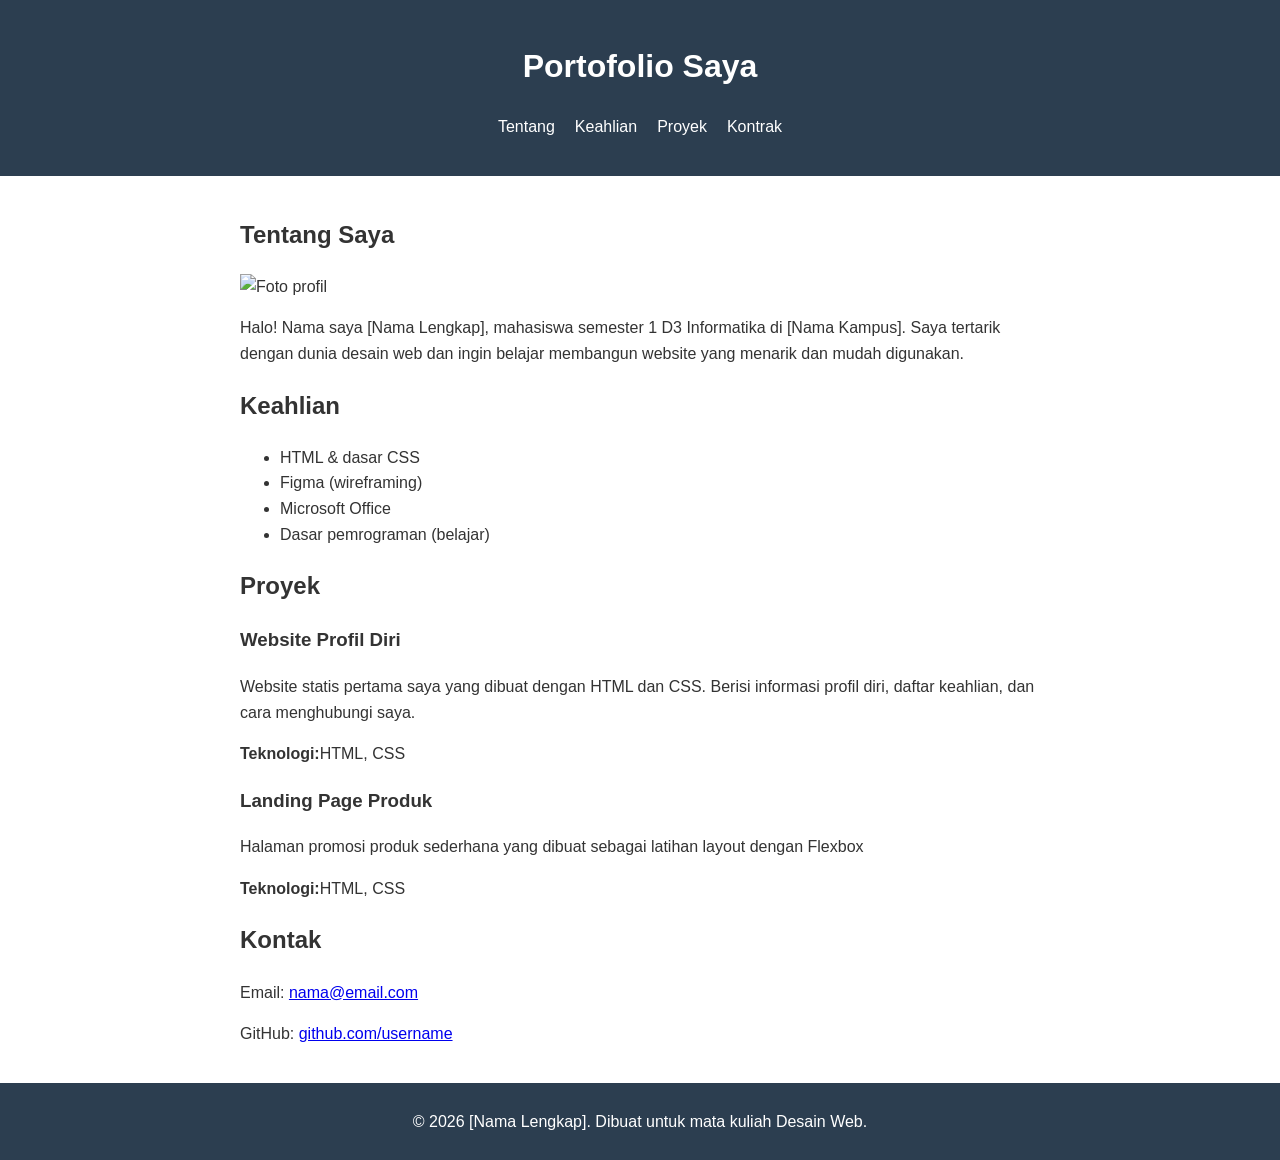
==== profil.html @ e6cbd131 "Latihan HTML minggu 3: semantic tags" ====
<!DOCTYPE html>
<html lang="en">
<head>
    <meta charset="UTF-8">
    <meta name="viewport" content="width=device-width, initial-scale=1.0">
    <title>Profil diri-Latihan smantic HTML</title>
    <link rel="stylesheet" href="style.css">
</head>
<body>
    <!--Header: Berisi Navigasi-->
    <header>
        <h1>Portofolio Saya</h1>
        <nav>
            <ul>
                <li><a href="#tentang">Tentang</a></li>
                <li><a href="keahlian">Keahlian</a></li>
                <li><a href="proyek">Proyek</a></li>
                <li><a href="kontrak">Kontrak</a></li>
            </ul>
        </nav>
    </header>

    <!--MAIN: Konten utama halman-->
    <main>

         <!-- SECTION: Tentang Saya -->
        <section id="tentang">
            <h2>Tentang Saya</h2>
            <img src="https://placehold.co/200x200" alt="Foto profil" width="200" height="200">
            <p>Halo! Nama saya [Nama Lengkap], mahasiswa semester 1
               D3 Informatika di [Nama Kampus]. Saya tertarik
               dengan dunia desain web dan ingin belajar membangun
               website yang menarik dan mudah digunakan.</p>
        </section>

        <!-- SECTION: Keahlian -->
        <section id="keahlian">
            <h2>Keahlian</h2>
            <ul>
                <li>HTML & dasar CSS</li>
                <li>Figma (wireframing)</li>
                <li>Microsoft Office</li>
                <li>Dasar pemrograman (belajar)</li>
            </ul>
        </section>

        <!--SECTION: Proyek-->
        <section id="proyek">
            <h2>Proyek</h2>

            <!--ARTICLE: Konten mandiri tentang 1 proyek-->
            <article>
                <h3>Website Profil Diri</h3>
                <p>Website statis pertama saya yang dibuat dengan HTML dan CSS.
                   Berisi informasi profil diri, daftar keahlian, dan cara menghubungi saya.</p>
                   <p><strong>Teknologi:</strong>HTML, CSS</p>
            </article>

            <article>
                <h3>Landing Page Produk</h3>
                <p>Halaman promosi produk sederhana yang dibuat
                   sebagai latihan layout dengan Flexbox </p>
                <p><strong>Teknologi:</strong>HTML, CSS</p>
            </article>
        </section>

        <!-- SECTION: Kontak -->
        <section id="kontak">
            <h2>Kontak</h2>
            <p>Email: <a href="mailto:nama@email.com">nama@email.com</a></p>
            <p>GitHub: <a href="https://github.com/username" target="_blank">github.com/username</a></p>
        </section>
    </main>

     <!-- FOOTER -->
    <footer>
        <p>&copy; 2026 [Nama Lengkap]. Dibuat untuk mata kuliah Desain Web.</p>
    </footer>
</body>
</html>
---- style.css ----
/* Reset Dasar */
body {
    font-family:Arial, sans-serif;
    margin: 0;
    padding: 0;
    line-height: 1.6;
    color: #333;
}

/* Header */
header {
    background-color: #2c3e50;
    color: white;
    padding: 20px;
    text-align: center;
}

header nav ul{
    list-style: none;
    padding: 0;
    display: flex;
    justify-content: center;
    gap: 20px
}

header nav a {
    color: white;
    text-decoration: none;
}

/* Main Content */
main{
    max-width: 800px;
    margin: 0 auto;
    padding: 20px;
}

section{
    margin-buttom:40px;
}

/* Footer */
footer {
    Background-color:#2c3e50;
    color: White;
    text-align: center;
    padding: 10px;
}
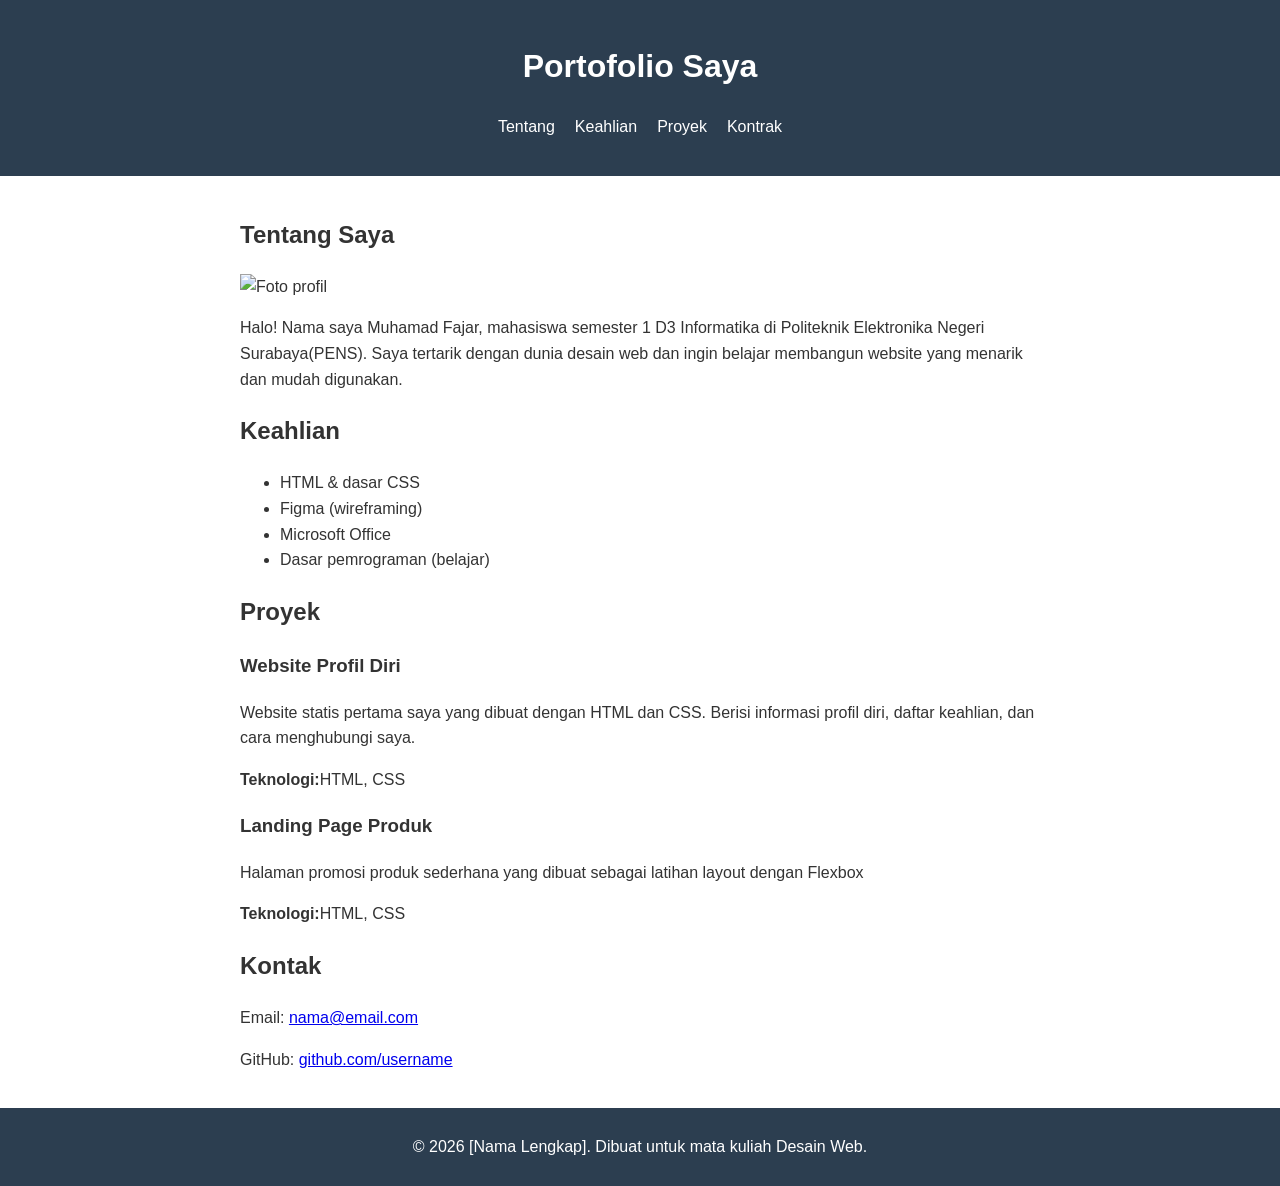
==== commit 2a96d86b: "Update code" ====
--- a/profil.html
+++ b/profil.html
@@ -27,8 +27,8 @@
         <section id="tentang">
             <h2>Tentang Saya</h2>
             <img src="https://placehold.co/200x200" alt="Foto profil" width="200" height="200">
-            <p>Halo! Nama saya [Nama Lengkap], mahasiswa semester 1
-               D3 Informatika di [Nama Kampus]. Saya tertarik
+            <p>Halo! Nama saya Muhamad Fajar, mahasiswa semester 1
+               D3 Informatika di Politeknik Elektronika Negeri Surabaya(PENS). Saya tertarik
                dengan dunia desain web dan ingin belajar membangun
                website yang menarik dan mudah digunakan.</p>
         </section>
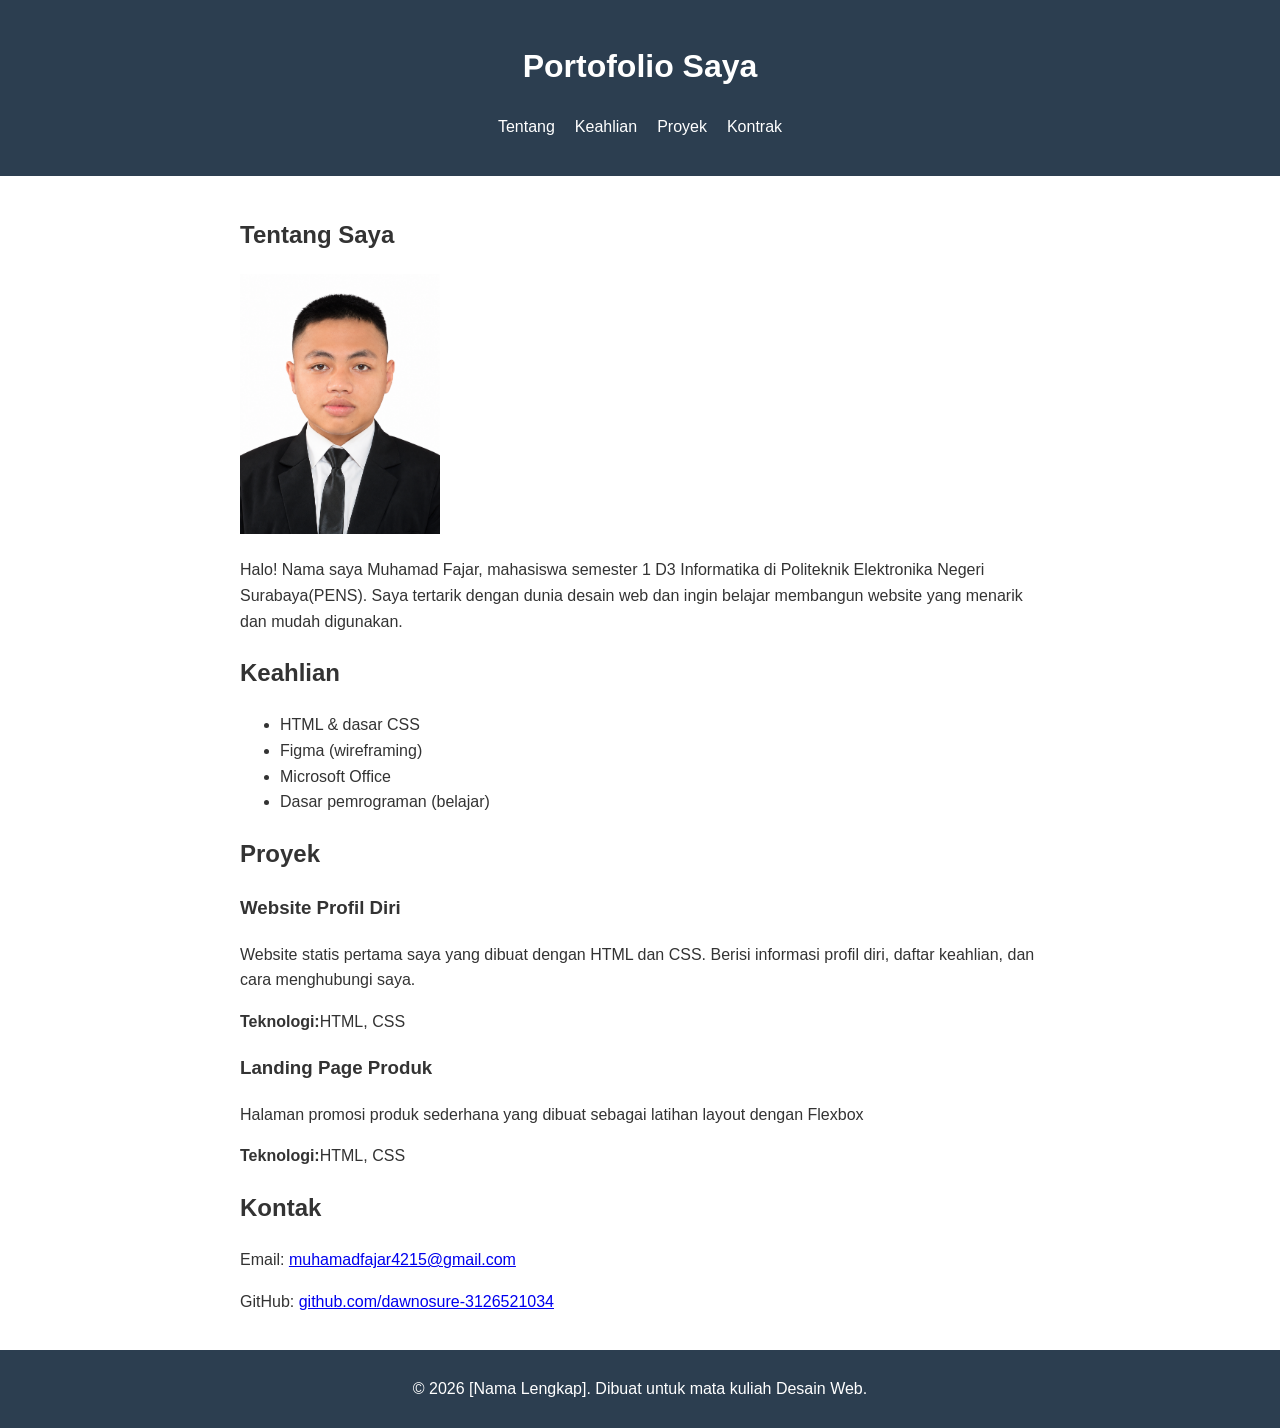
==== commit db57bf79: "Update code" ====
--- a/profil.html
+++ b/profil.html
@@ -26,7 +26,7 @@
          <!-- SECTION: Tentang Saya -->
         <section id="tentang">
             <h2>Tentang Saya</h2>
-            <img src="https://placehold.co/200x200" alt="Foto profil" width="200" height="200">
+            <img src="images/foto-formal-fajar.png.png" alt="Foto Profil" width="200" height="260">
             <p>Halo! Nama saya Muhamad Fajar, mahasiswa semester 1
                D3 Informatika di Politeknik Elektronika Negeri Surabaya(PENS). Saya tertarik
                dengan dunia desain web dan ingin belajar membangun
@@ -67,8 +67,8 @@
         <!-- SECTION: Kontak -->
         <section id="kontak">
             <h2>Kontak</h2>
-            <p>Email: <a href="mailto:nama@email.com">nama@email.com</a></p>
-            <p>GitHub: <a href="https://github.com/username" target="_blank">github.com/username</a></p>
+            <p>Email: <a href="mailto:muhamadfajar4215@gmail.com">muhamadfajar4215@gmail.com</a></p>
+            <p>GitHub: <a href="https://github.com/dawnosure-3126521034" target="_blank">github.com/dawnosure-3126521034</a></p>
         </section>
     </main>
 
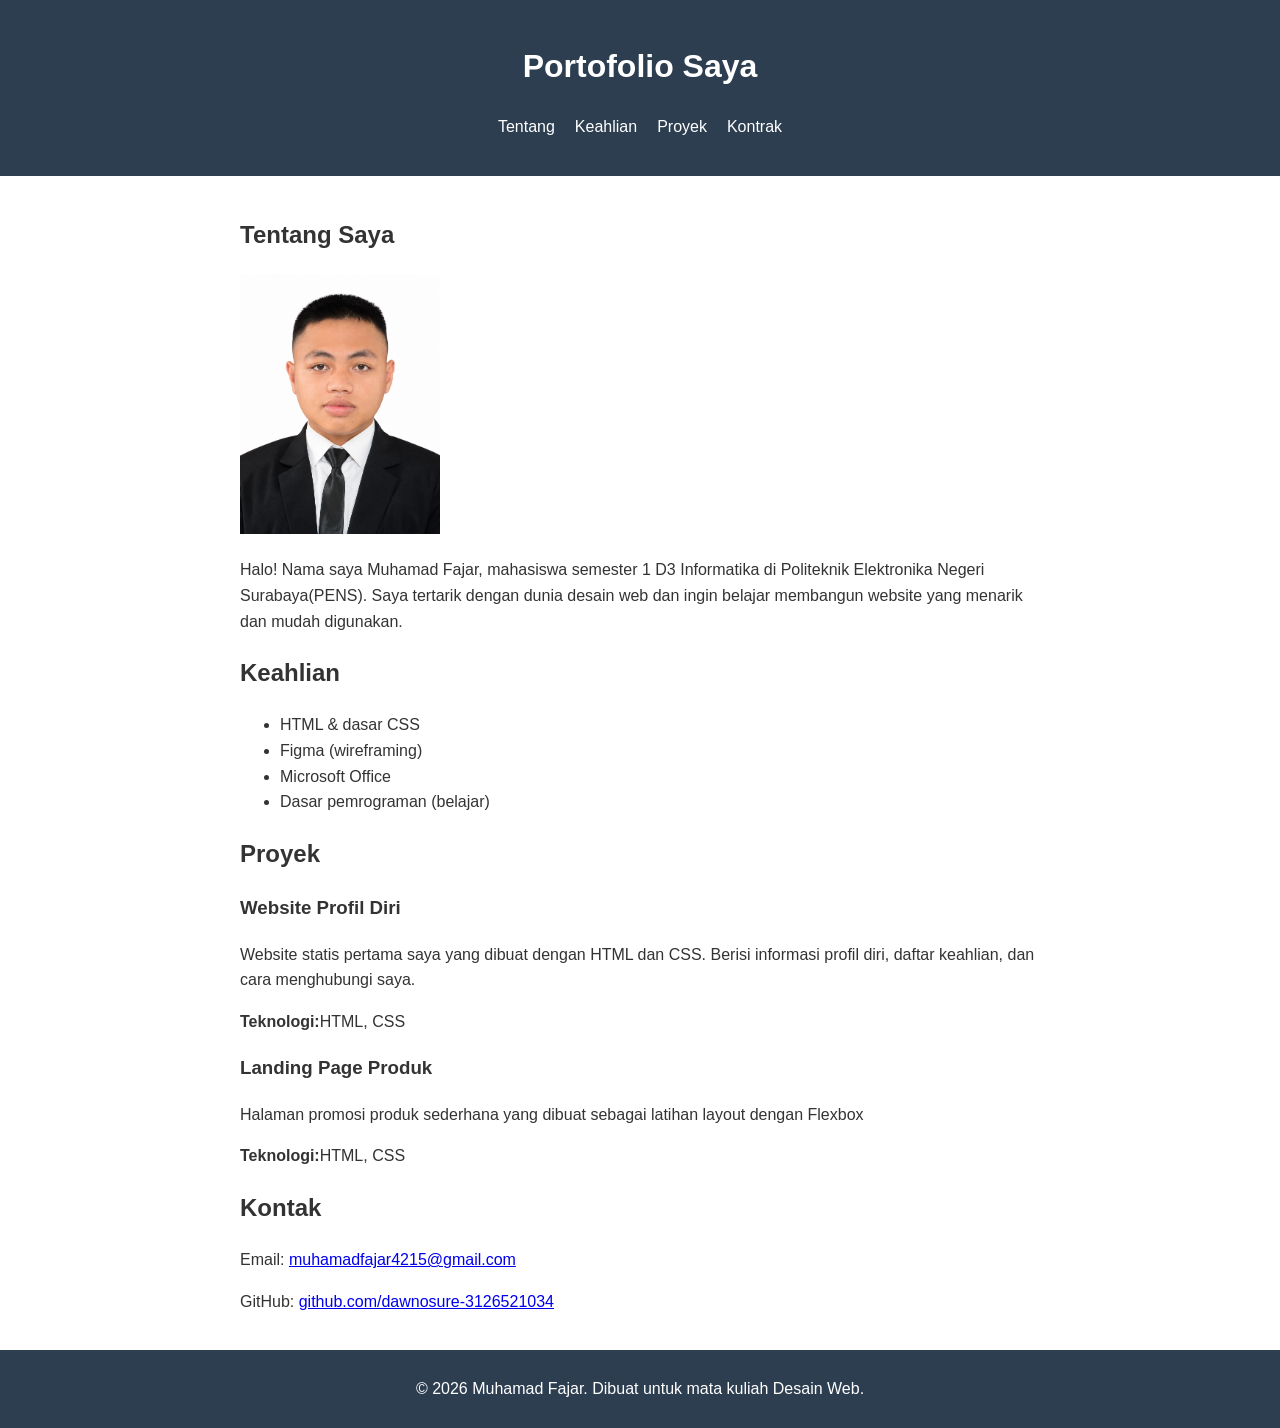
==== commit 01b0d1fa: "Update code" ====
--- a/profil.html
+++ b/profil.html
@@ -74,7 +74,7 @@
 
      <!-- FOOTER -->
     <footer>
-        <p>&copy; 2026 [Nama Lengkap]. Dibuat untuk mata kuliah Desain Web.</p>
+        <p>&copy; 2026 Muhamad Fajar. Dibuat untuk mata kuliah Desain Web.</p>
     </footer>
 </body>
 </html>
